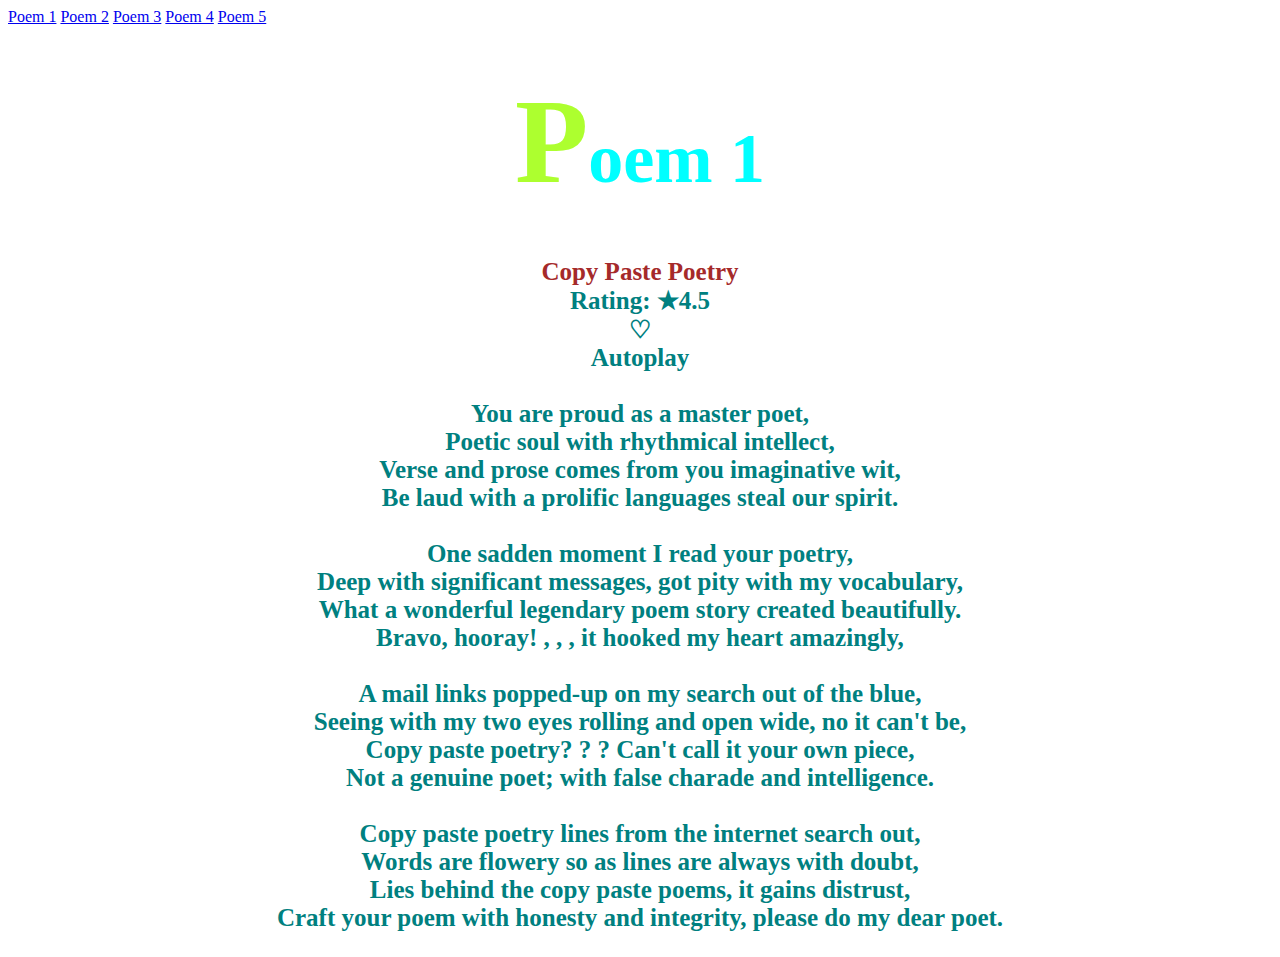
==== index.html @ 0d766002 "html complete css remaining" ====
<!DOCTYPE html>
<html lang="en">

<head>
    <meta charset="UTF-8">
    <meta http-equiv="X-UA-Compatible" content="IE=edge">
    <meta name="viewport" content="width=device-width, initial-scale=1.0">
    <link rel="stylesheet" href="style.css">
    <title>Poems</title>
</head>

<body>
    <div class="tbl">
        <a class='nav' href='index.html'>Poem 1</a>
        <a class="nav" href="poem2.html">Poem 2</a>
        <a class='nav' href='poem3.html'>Poem 3</a>
        <a class='nav' href='poem4.html'>Poem 4</a>
        <a class='nav' href='poem5.html'>Poem 5</a>
    </div>
    <div>
        <h1 class="poem1"> Poem 1</h1>
        <p class="para">Copy Paste Poetry<br> Rating: ★4.5<br> ♡
            <br> Autoplay
            <br>
            <br> You are proud as a master poet,<br> Poetic soul with rhythmical intellect,<br> Verse and prose comes
            from you imaginative wit,<br> Be laud with a prolific languages steal our spirit.<br>
            <br> One sadden moment I read your poetry,<br> Deep with significant messages, got pity with my
            vocabulary,<br> What a wonderful legendary poem story created beautifully.<br> Bravo, hooray! , , , it
            hooked my heart amazingly,<br>
            <br> A mail links popped-up on my search out of the blue,<br> Seeing with my two eyes rolling and open wide,
            no it can't be,<br> Copy paste poetry? ? ? Can't call it your own piece,<br> Not a genuine poet; with false
            charade and intelligence.<br>
            <br> Copy paste poetry lines from the internet search out,<br> Words are flowery so as lines are always with
            doubt,<br> Lies behind the copy paste poems, it gains distrust,<br> Craft your poem with honesty and
            integrity, please do my dear
            poet.
        </p>
    </div>
</body>

</html>
---- style.css ----
h1 {
    text-align: center;
    font-size: 70px;
}

p {
    text-align: center;
    font-size: 25px;
}


.poem1 {
    font-family: 'Luckiest Guy';
    color: aqua;
}

.poem1:first-letter {
    color: greenyellow;
    font-size: 120px;
}

.para {
    font-family: 'Poppins';
    font-weight: bold;
    color: teal;
}

.para:first-line {
    color: brown;
}

.poem2 {
    font-family: 'Pacifico';
    color: chocolate;
}

.poem2:first-letter {
    color: yellow;
    font-size: 120px;
}

.poem3 {
    font-family: 'Satisfy';
    color: rgb(255, 0, 0);
}

.poem3:first-letter {
    color: rgb(0, 255, 0);
    font-size: 120px;
}

.poem4 {
    font-family: 'Pacifico';
    color: rgb(255, 0, 255);
}

.poem4:first-letter {
    color: rgb(68, 0, 255);
    font-size: 120px;
}

.poem5 {
    font-family: 'PinkChicken';
    color: rgb(0, 255, 42);
}

.poem5:first-letter {
    color: rgb(0, 247, 255);
    font-size: 120px;
}
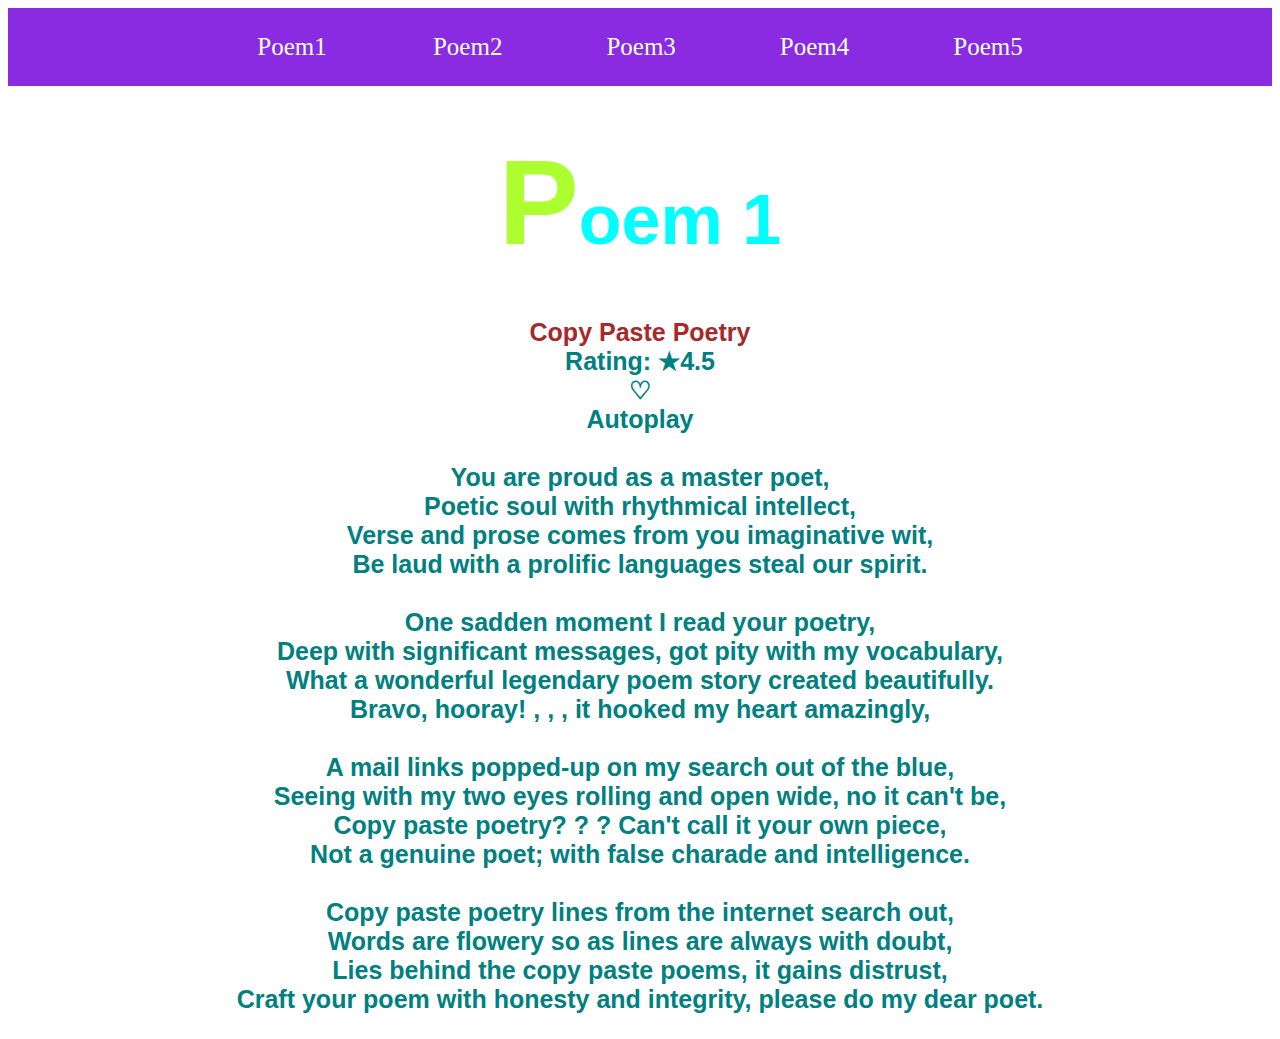
==== commit 427d1ff3: "Poem Website HTML and CSS" ====
--- a/index.html
+++ b/index.html
@@ -11,11 +11,11 @@
 
 <body>
     <div class="tbl">
-        <a class='nav' href='index.html'>Poem 1</a>
-        <a class="nav" href="poem2.html">Poem 2</a>
-        <a class='nav' href='poem3.html'>Poem 3</a>
-        <a class='nav' href='poem4.html'>Poem 4</a>
-        <a class='nav' href='poem5.html'>Poem 5</a>
+        <a class='nav' href='index.html'>Poem1 </a>
+        <a class="nav" href="poem2.html">Poem2</a>
+        <a class='nav' href='poem3.html'>Poem3</a>
+        <a class='nav' href='poem4.html'>Poem4</a>
+        <a class='nav' href='poem5.html'>Poem5</a>
     </div>
     <div>
         <h1 class="poem1"> Poem 1</h1>
--- a/style.css
+++ b/style.css
@@ -10,61 +10,75 @@
 
 
 .poem1 {
-    font-family: 'Luckiest Guy';
-    color: aqua;
+    font-family: 'Trebuchet MS', 'Lucida Sans Unicode', 'Lucida Grande', 'Lucida Sans', Arial, sans-serif;
+    color: #00ffff;
 }
 
 .poem1:first-letter {
-    color: greenyellow;
+    color: #adff2f;
     font-size: 120px;
 }
 
 .para {
-    font-family: 'Poppins';
+    font-family: Verdana, Geneva, Tahoma, sans-serif;
     font-weight: bold;
-    color: teal;
+    color: #008080;
 }
 
 .para:first-line {
-    color: brown;
+    color: #a52a2a;
 }
 
 .poem2 {
-    font-family: 'Pacifico';
-    color: chocolate;
+    font-family: 'Lucida Sans', 'Lucida Sans Regular', 'Lucida Grande', 'Lucida Sans Unicode', Geneva, Verdana, sans-serif;
+    color: #d2691e;
 }
 
 .poem2:first-letter {
-    color: yellow;
+    color: #ffff00;
     font-size: 120px;
 }
 
 .poem3 {
-    font-family: 'Satisfy';
-    color: rgb(255, 0, 0);
+    font-family: 'Gill Sans', 'Gill Sans MT', Calibri, 'Trebuchet MS', sans-serif;
+    color: #ff0000;
 }
 
 .poem3:first-letter {
-    color: rgb(0, 255, 0);
+    color: #00ff00;
     font-size: 120px;
 }
 
 .poem4 {
-    font-family: 'Pacifico';
-    color: rgb(255, 0, 255);
+    font-family: 'Franklin Gothic Medium', 'Arial Narrow', Arial, sans-serif;
+    color: #ff00ff;
 }
 
 .poem4:first-letter {
-    color: rgb(68, 0, 255);
+    color: #4400ff;
     font-size: 120px;
 }
 
 .poem5 {
-    font-family: 'PinkChicken';
-    color: rgb(0, 255, 42);
+    font-family: 'Courier New', Courier, monospace;
+    color: #00ff2a;
 }
 
 .poem5:first-letter {
-    color: rgb(0, 247, 255);
+    color: #00f7ff;
     font-size: 120px;
 }
+.tbl {
+    background-color: #8a2be2;
+    text-align: center;
+    padding: 25px;
+    word-spacing:
+     100px;
+}
+.nav {
+    color: azure;
+    font-size: 25px;
+    text-decoration: none;
+}
+
+
